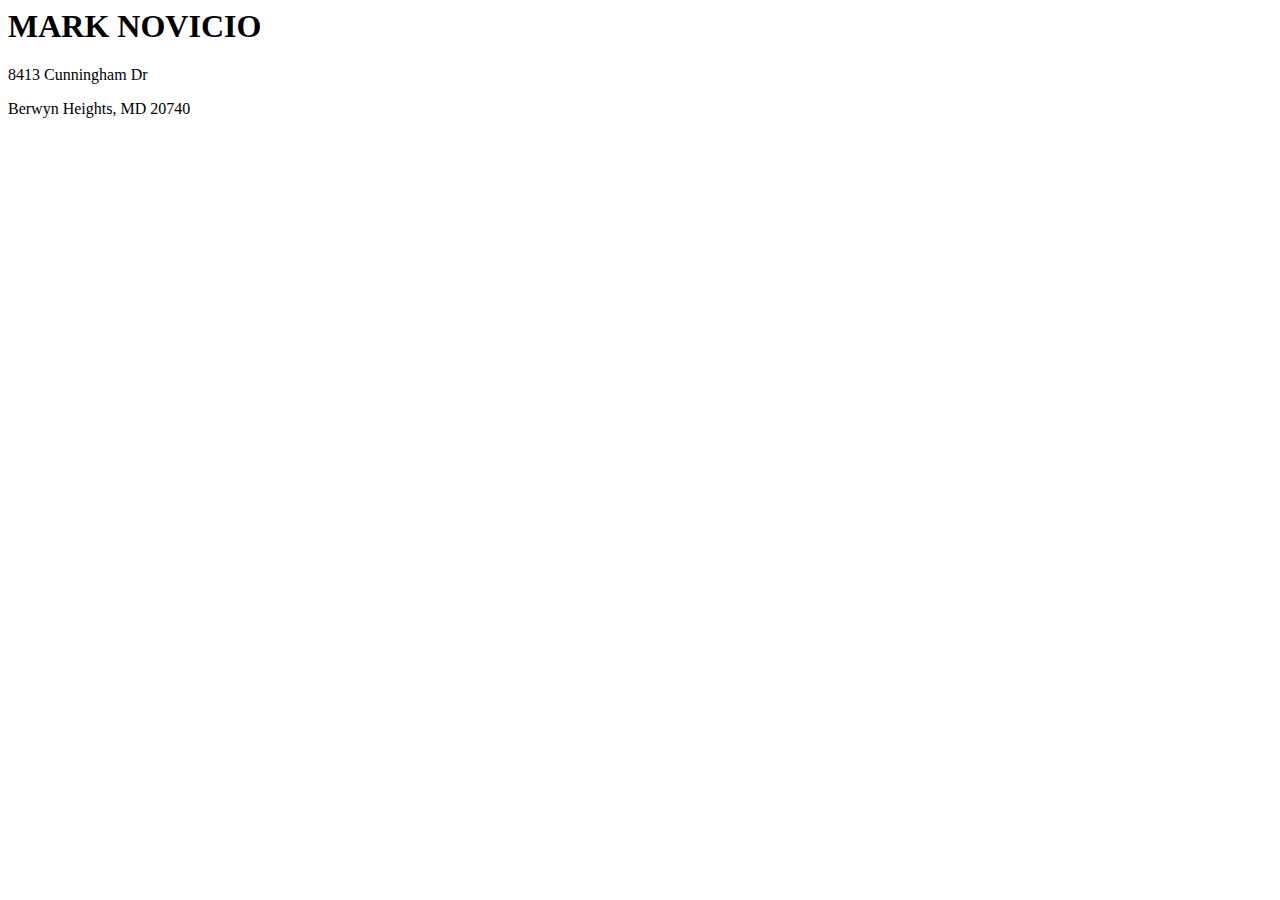
==== Resume.html @ ad8c90c0 "Added new Resume.html file" ====
<!DOCTYPE <!DOCTYPE html>
<html>
  <head>
    <meta charset="utf-8" />
    <meta http-equiv="X-UA-Compatible" content="IE=edge" />
    <title>Mark Novicio Resume</title>
    <meta name="viewport" content="width=device-width, initial-scale=1" />
    <link rel="stylesheet" type="text/css" media="screen" href="main.css" />
    <script src="main.js"></script>
  </head>
  <body>
    <header class="name-address">
      <h1>MARK NOVICIO<br /></h1>
      <p>8413 Cunningham Dr<br /></p>
      <p>Berwyn Heights, MD 20740<br /></p>
    </header>
  </body>
</html>
---- main.css ----
@import url(https://fonts.googleapis.com/css?family=Source+Sans+Pro:400, 900);

.image-container {
  background-color: rgb(99, 99, 99);
  justify-content: center;
  align-items: center;
  display: flex;
}
.header-image {
  max-height: 150px;
  width: 100%;
  position: block;
}

.header-title {
  font-size: 20px;
  text-align: center;
  font-family: "Pacifico", cursive;
  position: absolute;
  color: white;
}

.overlay {
  width: 100%;
  height: 150px;
  background: black;
  opacity: 0.5;
  position: absolute;
}

.navagation-bar {
  width: 100%;
  background: rgb(214, 211, 211);
  display: block;
}

nav ul {
  margin: 0;
  padding: 0;
  list-style: none;
}

nav li {
  display: inline-block;
  margin: 20px 50px;
  padding-top: 20px;

  position: relative;
}

nav a {
  color: rgb(119, 119, 119);
  text-decoration: none;
  text-transform: uppercase;
  font-weight: 300;
}

nav a:hover {
  color: black;
}

nav a::before {
  content: "";
  display: block;
  height: 5px;
  width: 100%;
  background-color: #444;

  position: absolute;
  top: 0;
  width: 0%;
}

nav a:hover::before {
  width: 100%;
}
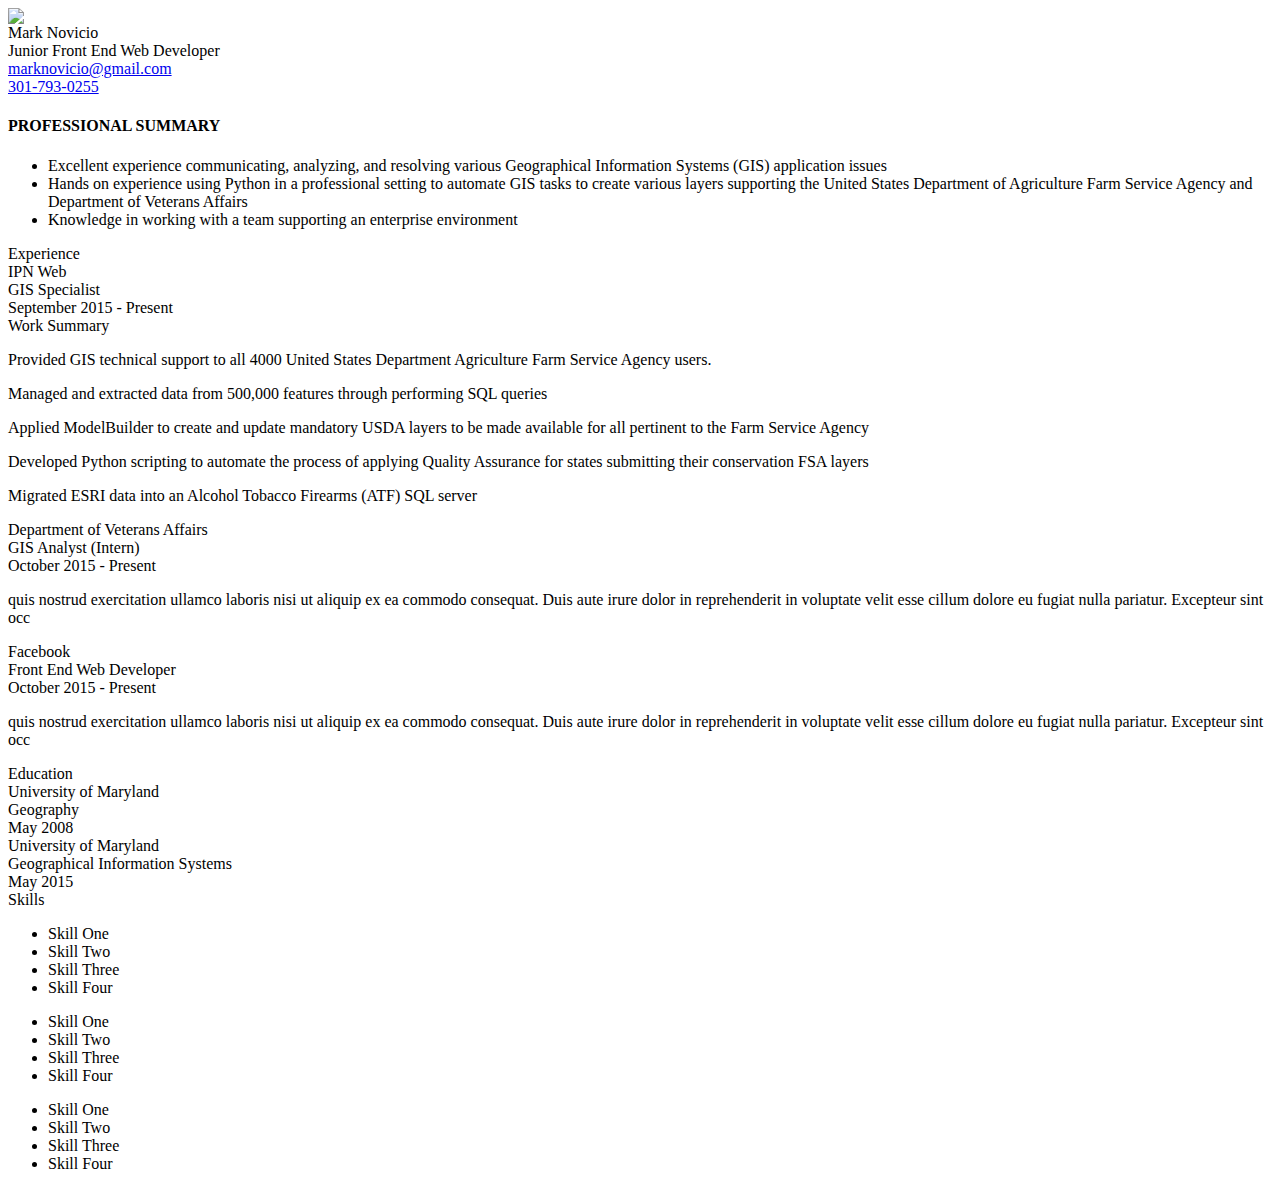
==== commit a1ae386f: "added resume" ====
--- a/Resume.html
+++ b/Resume.html
@@ -1,18 +1,161 @@
 <!DOCTYPE <!DOCTYPE html>
-<html>
-  <head>
-    <meta charset="utf-8" />
-    <meta http-equiv="X-UA-Compatible" content="IE=edge" />
-    <title>Mark Novicio Resume</title>
-    <meta name="viewport" content="width=device-width, initial-scale=1" />
-    <link rel="stylesheet" type="text/css" media="screen" href="main.css" />
-    <script src="main.js"></script>
-  </head>
-  <body>
-    <header class="name-address">
-      <h1>MARK NOVICIO<br /></h1>
-      <p>8413 Cunningham Dr<br /></p>
-      <p>Berwyn Heights, MD 20740<br /></p>
-    </header>
-  </body>
-</html>
+<html lang="en">
+
+<head>
+  <meta charset="utf-8" />
+  <meta http-equiv="X-UA-Compatible" content="IE=edge" />
+  <title>Mark Novicio Resume</title>
+  <meta name="viewport" content="width=device-width, initial-scale=1" />
+  <link href="https://fonts.googleapis.com/
+    css?family=Source+Sans+Pro:300,400,600" rel="stylesheet" />
+  <link rel="stylesheet" type="text/css" media="screen" href="resume.css" />
+  <script src="https://unpkg.com/ionicons@4.5.5/dist/ionicons.js"></script>
+</head>
+
+<body>
+  <div class="container">
+    <section>
+      <div>
+        <div><img src="Oregon_Trail.jpg" class=resume-image></div>
+      </div>
+      <div>
+        <div class="my-name">Mark Novicio</div>
+        <div class="my-title">Junior Front End Web Developer</div>
+        <div class="links">
+          <div class="link-item">
+            <ion-icon name="mail"></ion-icon>
+            <a href="mailto:email@email.com">marknovicio@gmail.com</a>
+          </div>
+          <div class="link-item">
+            <ion-icon name="call"></ion-icon>
+            <a href="tel:301-793-0255">301-793-0255</a>
+          </div>
+        </div>
+        <h4>PROFESSIONAL SUMMARY</h4>
+        <ul>
+          <li>Excellent experience communicating, analyzing, and resolving various
+            Geographical Information Systems (GIS) application issues</li>
+          <li>Hands on experience using Python in a professional setting to automate GIS tasks to create various layers
+            supporting the United States Department of Agriculture Farm Service Agency and Department of Veterans
+            Affairs</li>
+          <li>Knowledge in working with a team supporting an enterprise environment </li>
+        </ul>
+
+      </div>
+    </section>
+    <section>
+      <div class="section-title">Experience</div>
+      <div>
+        <div class="job">
+          <div class="job-title-container">
+            <div>
+              <div class="job-company">IPN Web</div>
+              <div class="job-title">GIS Specialist</div>
+            </div>
+            <div>
+              September 2015 - Present
+            </div>
+          </div> <!-- end job-title-container-->
+          <div class="job-summary">Work Summary</div>
+          <p>Provided GIS technical support to all 4000 United States Department Agriculture Farm Service Agency users.
+          </p>
+          <p>Managed and extracted data from 500,000 features through performing SQL queries </p>
+          <p>Applied ModelBuilder to create and update mandatory USDA
+            layers to be made available for all pertinent to the Farm Service Agency </p>
+          <p>Developed Python scripting to automate the process of applying Quality
+            Assurance for states submitting their conservation FSA layers </p>
+          <p>Migrated ESRI data into an Alcohol Tobacco Firearms (ATF) SQL server</p>
+        </div><!-- end job -->
+
+        <div class="job">
+          <div class="job-title-container">
+            <div>
+              <div class="job-company">Department of Veterans Affairs</div>
+              <div class="job-title">GIS Analyst (Intern)</div>
+            </div>
+            <div>
+              October 2015 - Present
+            </div>
+          </div> <!-- end job-title-container-->
+          <p>quis nostrud exercitation ullamco laboris nisi ut
+            aliquip ex ea commodo consequat. Duis aute irure dolor in
+            reprehenderit in voluptate velit esse cillum dolore eu fugiat nulla
+            pariatur. Excepteur sint occ
+          </p>
+        </div><!-- end job -->
+
+        <div class="job">
+          <div class="job-title-container">
+            <div>
+              <div class="job-company">Facebook</div>
+              <div class="job-title">Front End Web Developer</div>
+            </div>
+            <div>
+              October 2015 - Present
+            </div>
+          </div> <!-- end job-title-container-->
+          <p>quis nostrud exercitation ullamco laboris nisi ut
+            aliquip ex ea commodo consequat. Duis aute irure dolor in
+            reprehenderit in voluptate velit esse cillum dolore eu fugiat nulla
+            pariatur. Excepteur sint occ
+          </p>
+        </div><!-- end job -->
+      </div>
+    </section>
+    <section>
+      <div class="section-title">Education</div>
+      <div>
+        <div class="school">
+          <div class="school-title-container">
+            <div>
+              <div class="school-Name">University of Maryland</div>
+              <div class="major">Geography</div>
+            </div>
+            <div>
+              May 2008
+            </div>
+          </div> <!-- end school-title-container-->
+        </div><!-- end school -->
+
+        <div class="school">
+          <div class="school-title-container">
+            <div>
+              <div class="school-Name">University of Maryland</div>
+              <div class="major">Geographical Information Systems</div>
+            </div>
+            <div>
+              May 2015
+            </div>
+          </div> <!-- end school-title-container-->
+        </div><!-- end school -->
+      </div>
+    </section>
+    <section>
+      <div class="section-title">Skills</div>
+      <div>
+        <div class="skills-container">
+          <ul>
+            <li>Skill One</li>
+            <li>Skill Two</li>
+            <li>Skill Three</li>
+            <li>Skill Four</li>
+          </ul>
+
+          <ul>
+            <li>Skill One</li>
+            <li>Skill Two</li>
+            <li>Skill Three</li>
+            <li>Skill Four</li>
+          </ul>
+
+          <ul>
+            <li>Skill One</li>
+            <li>Skill Two</li>
+            <li>Skill Three</li>
+            <li>Skill Four</li>
+          </ul>
+        </div><!-- end skills-container -->
+    </section>
+
+
+  </div>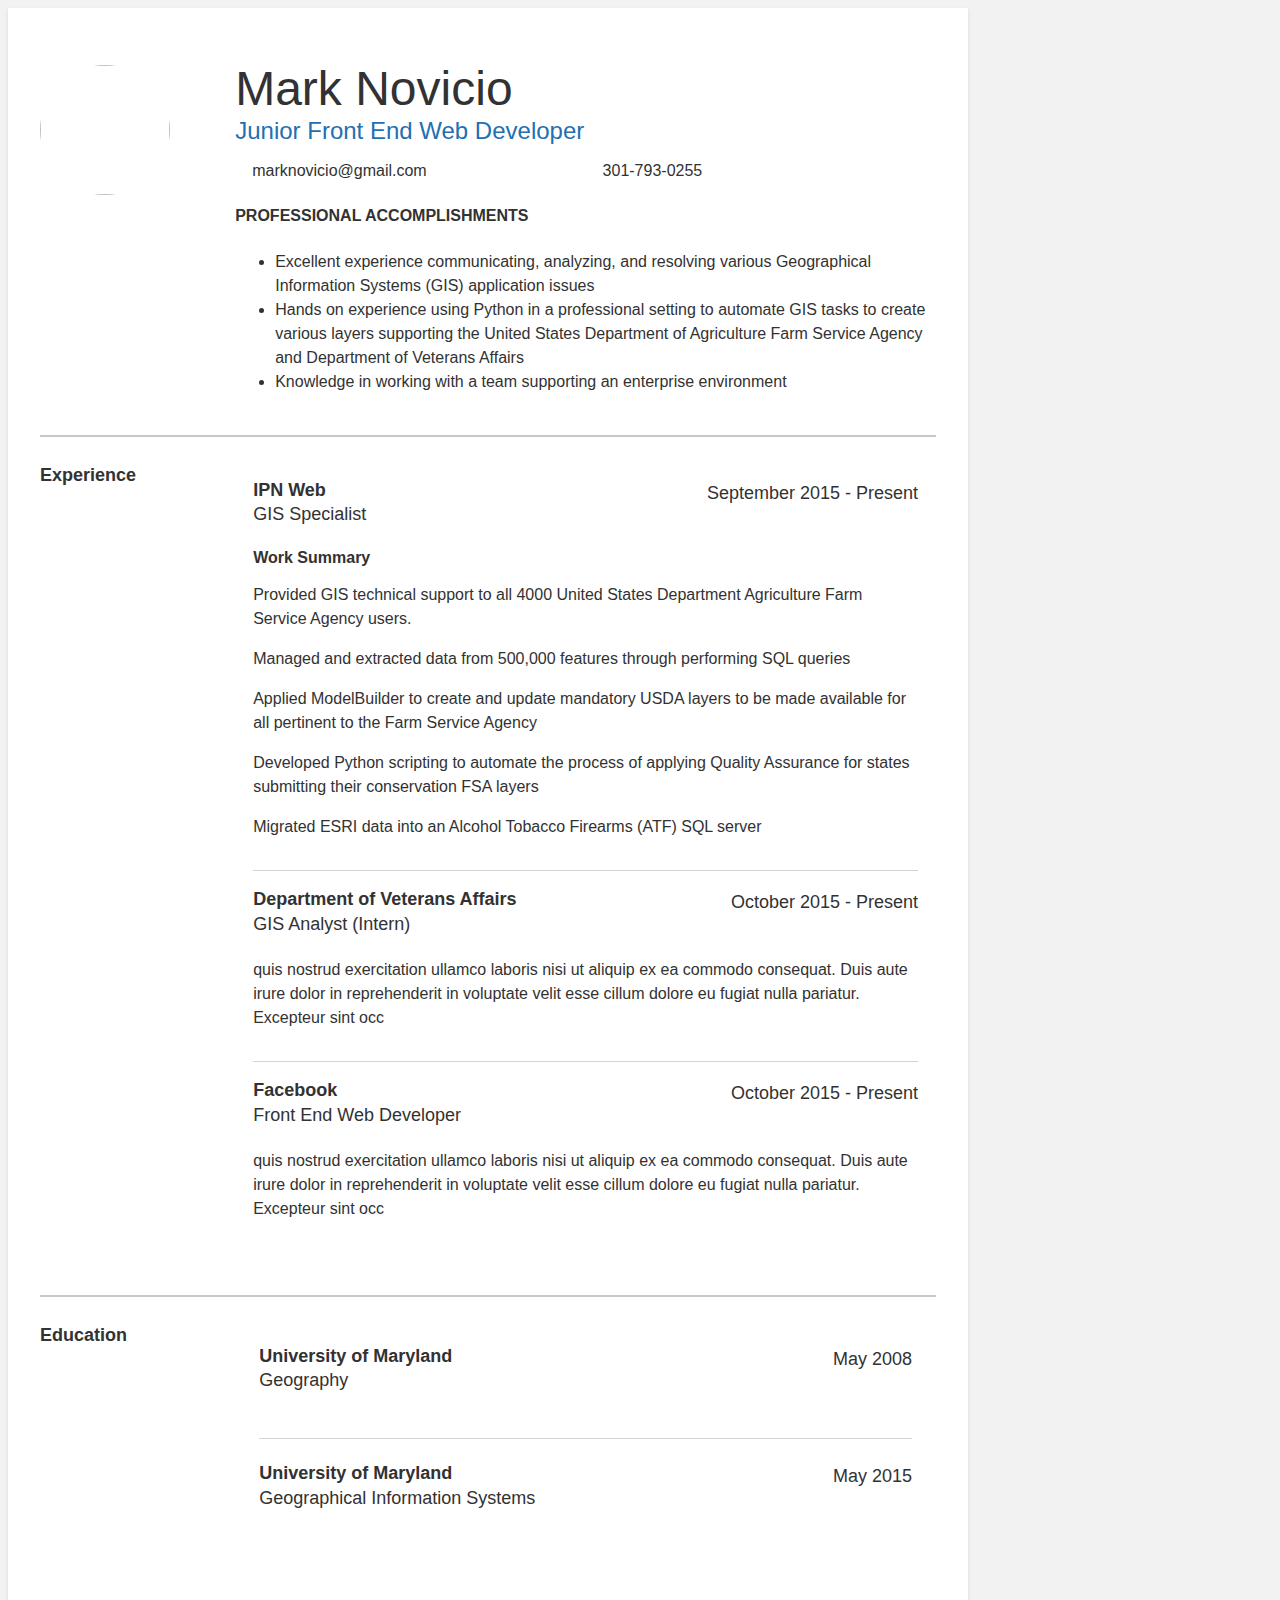
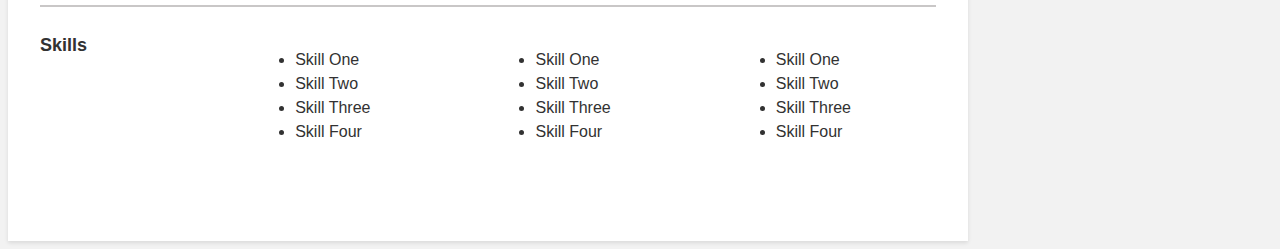
==== commit a2d8efc6: "updated resume" ====
--- a/Resume.html
+++ b/Resume.html
@@ -31,7 +31,7 @@
             <a href="tel:301-793-0255">301-793-0255</a>
           </div>
         </div>
-        <h4>PROFESSIONAL SUMMARY</h4>
+        <h4>PROFESSIONAL ACCOMPLISHMENTS</h4>
         <ul>
           <li>Excellent experience communicating, analyzing, and resolving various
             Geographical Information Systems (GIS) application issues</li>
--- a/resume.css
+++ b/resume.css
@@ -0,0 +1,161 @@
+html {
+  box-sizing: border-box;
+}
+
+*,
+*:before,
+*:after {
+  box-sizing: inherit;
+}
+
+body {
+  font-family: "Source Sans Pro", sans-serif;
+  line-height: 1.5;
+  background: #f2f2f2;
+  color: #323232;
+}
+
+img {
+  max-width: 100%;
+  border-radius: 110px;
+}
+
+a {
+  color: #323232;
+  text-decoration: none;
+}
+
+a:hover {
+  text-decoration: underline;
+}
+
+.links {
+  display: flex;
+  align-items: center;
+  justify-content: space-around;
+
+}
+
+ion-icon {
+
+  color: blue; /*other places uses the CSS property fill why does color work??*/
+  border: 1px solid white;
+  border-radius: 50%;
+  height: 14px;
+  width: 17px;
+}
+
+
+
+.container {
+  max-width: 960px;
+  margin: 40px, auto;
+  padding: 32px;
+  background: white;
+  box-shadow: 0 2px 4px rgba(0, 0, 0, 0.1);
+}
+
+section {
+  display: grid;
+  grid-template-columns: 1fr 4fr;
+  grid-gap: 20px;
+  padding: 25px 0;
+  border-bottom: 2px solid #c9c7c7;
+}
+
+section:last-child {
+  border-bottom: none;
+}
+.section-title {
+  font-weight: bold;
+  font-size: 18px;
+}
+
+img.resume-image {
+  width: 130px;
+}
+
+.my-name {
+  font-size: 48px;
+  line-height: 1;
+}
+
+.my-title {
+  font-size: 24px;
+  font-weight: 300;
+  color: #236fb2;
+}
+
+.links {
+  display: flex;
+  margin: 10px 0 20px 0;
+}
+
+.link-item {
+  display: flex;
+  align-items: center;
+  flex: 1;
+}
+.link-item svg {
+  margin-right: 6px;
+}
+
+.job {
+  padding-bottom: 15px;
+  margin: 18px;
+  border-bottom: 1px solid lightgray;
+}
+
+.job:last-child {
+  border-bottom: none;
+}
+
+.job-title-container {
+  display: flex;
+  justify-content: space-between;
+  margin-bottom: 20px;
+  font-size: 18px;
+}
+
+.job-company {
+  font-weight: bold;
+  line-height: 1.2;
+}
+
+.school {
+  padding-bottom: 24px;
+  margin: 24px;
+  border-bottom: 1px solid lightgray;
+}
+
+.job-summary {
+  font-weight: bold;
+  line-height: 1.2;
+}
+.school:last-child {
+  border-bottom: none;
+}
+
+.school-title-container {
+  display: flex;
+  justify-content: space-between;
+  margin-bottom: 20px;
+  font-size: 18px;
+}
+
+.school-name {
+  font-weight: bold;
+  line-height: 1.2;
+}
+
+.skills-container {
+  display: grid;
+  grid-template-columns: 1fr 1fr 1fr;
+  grid-gap: 20px;
+  margin-bottom: 24px;
+}
+
+.skills-container ul {
+  margin-left: 20px;
+  list-style-type: disc;
+}
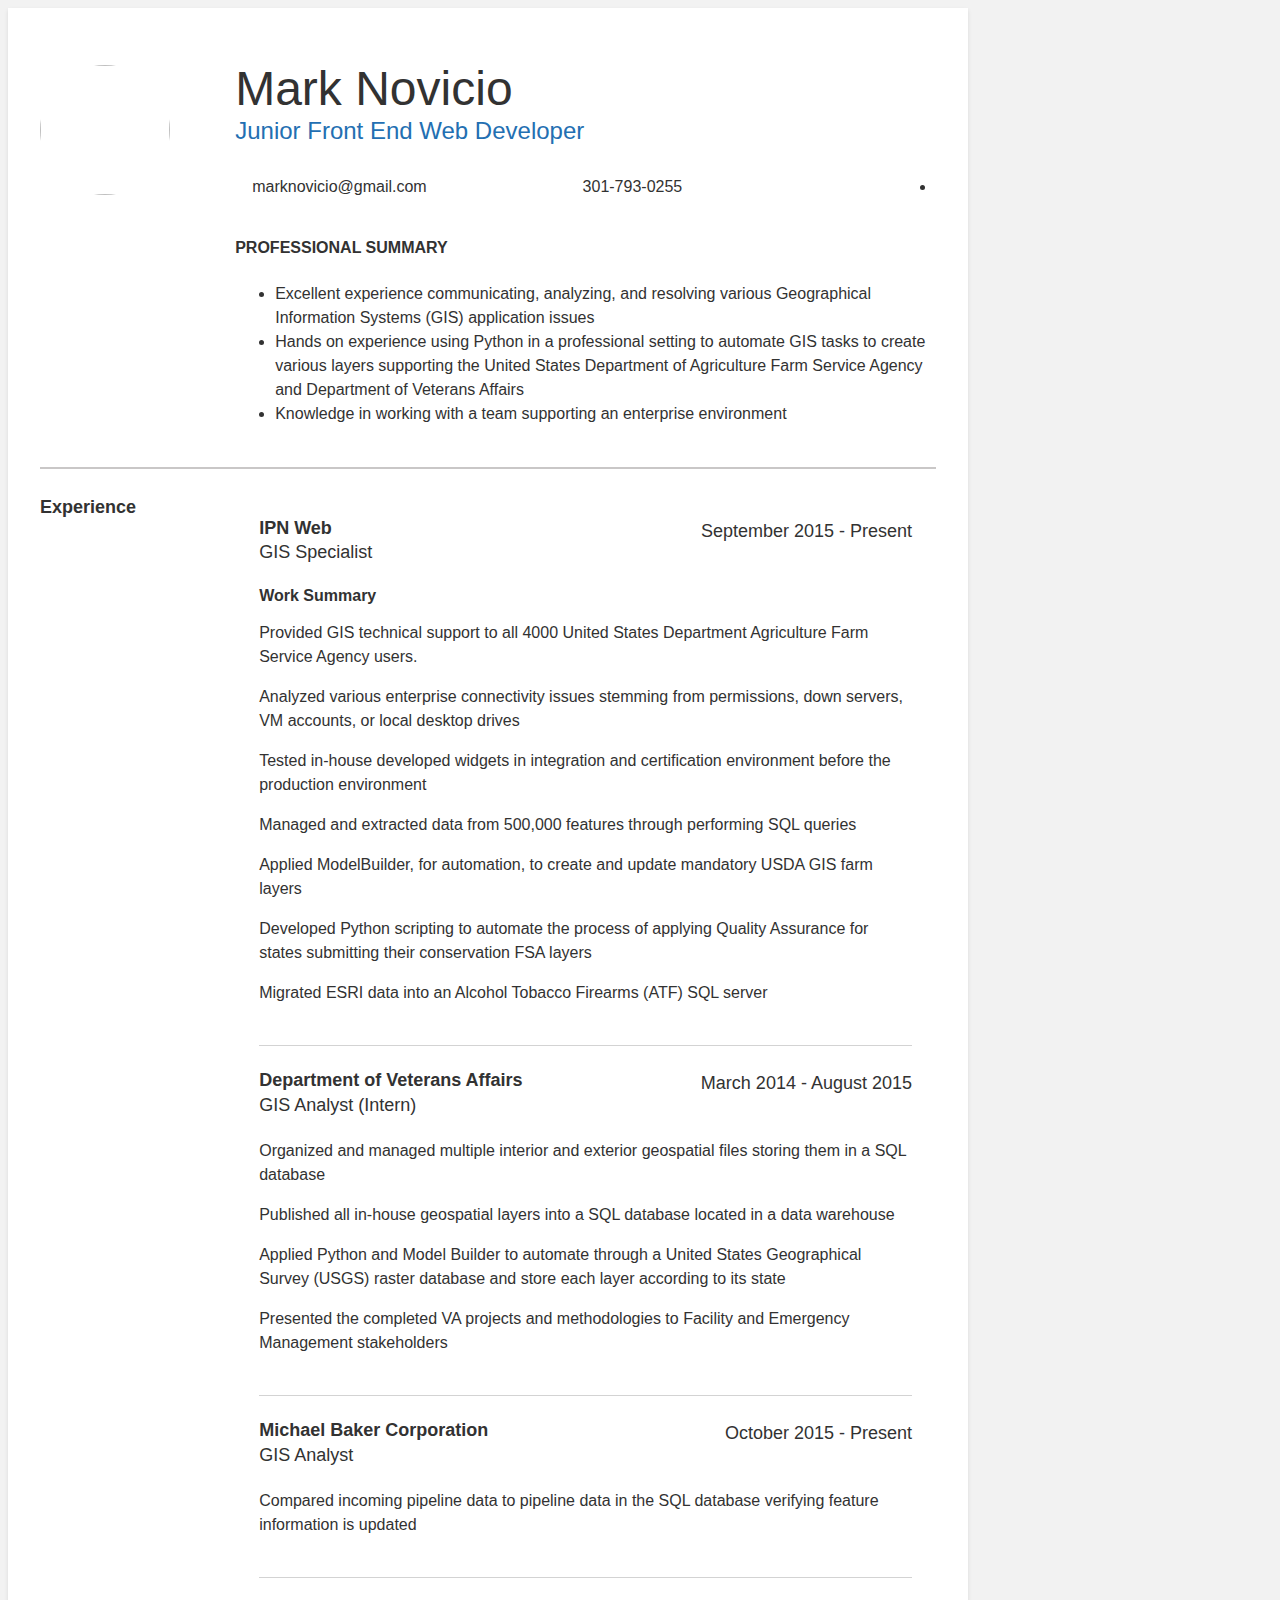
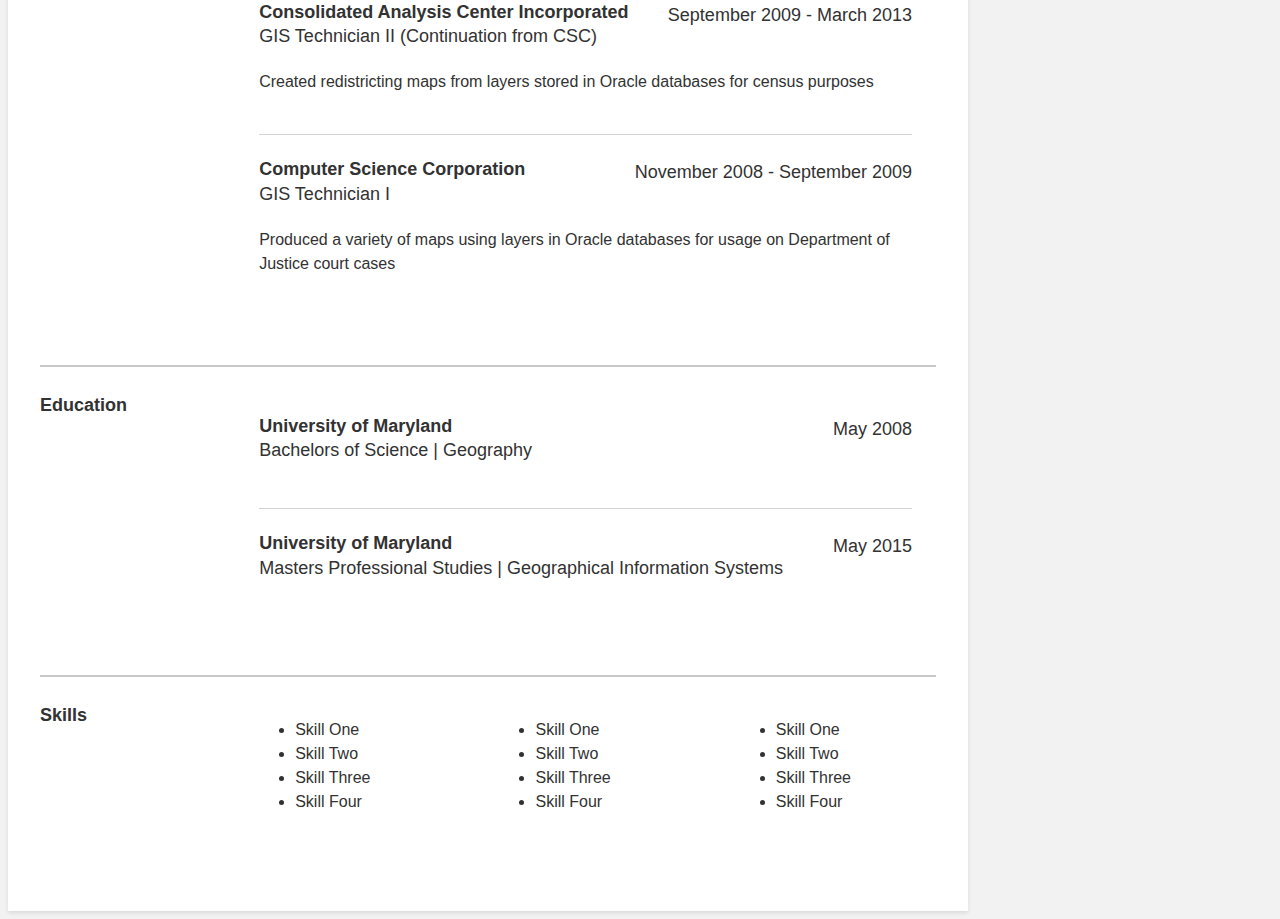
==== commit 57b10d25: "updated weblinks" ====
--- a/Resume.html
+++ b/Resume.html
@@ -30,8 +30,13 @@
             <ion-icon name="call"></ion-icon>
             <a href="tel:301-793-0255">301-793-0255</a>
           </div>
+          <ul>
+            <li>
+              <a></a>
+            </li>
+          </ul>
         </div>
-        <h4>PROFESSIONAL ACCOMPLISHMENTS</h4>
+        <h4>PROFESSIONAL SUMMARY</h4>
         <ul>
           <li>Excellent experience communicating, analyzing, and resolving various
             Geographical Information Systems (GIS) application issues</li>
@@ -59,9 +64,13 @@
           <div class="job-summary">Work Summary</div>
           <p>Provided GIS technical support to all 4000 United States Department Agriculture Farm Service Agency users.
           </p>
+          <p>Analyzed various enterprise connectivity issues stemming from permissions, 
+            down servers, VM accounts, or local desktop drives 
+          </p>
+          <p>Tested in-house developed widgets in integration and certification environment before the production environment</p>
           <p>Managed and extracted data from 500,000 features through performing SQL queries </p>
-          <p>Applied ModelBuilder to create and update mandatory USDA
-            layers to be made available for all pertinent to the Farm Service Agency </p>
+          <p>Applied ModelBuilder, for automation, to create and update mandatory USDA GIS farm
+            layers </p>
           <p>Developed Python scripting to automate the process of applying Quality
             Assurance for states submitting their conservation FSA layers </p>
           <p>Migrated ESRI data into an Alcohol Tobacco Firearms (ATF) SQL server</p>
@@ -74,34 +83,59 @@
               <div class="job-title">GIS Analyst (Intern)</div>
             </div>
             <div>
-              October 2015 - Present
+              March 2014 - August 2015
             </div>
           </div> <!-- end job-title-container-->
-          <p>quis nostrud exercitation ullamco laboris nisi ut
-            aliquip ex ea commodo consequat. Duis aute irure dolor in
-            reprehenderit in voluptate velit esse cillum dolore eu fugiat nulla
-            pariatur. Excepteur sint occ
+          <p>Organized and managed multiple interior and exterior geospatial files storing them in a SQL database 
           </p>
+          <p>Published all in-house geospatial layers into a SQL database located in a data warehouse</p>
+          <p>Applied Python and Model Builder to automate through a United States Geographical Survey (USGS) raster database and store each layer according to its state </p>
+        <p>Presented the completed VA projects and methodologies to Facility and Emergency Management stakeholders</p>
+        
         </div><!-- end job -->
 
         <div class="job">
           <div class="job-title-container">
             <div>
-              <div class="job-company">Facebook</div>
-              <div class="job-title">Front End Web Developer</div>
+              <div class="job-company">Michael Baker Corporation</div>
+              <div class="job-title">GIS Analyst</div>
             </div>
             <div>
               October 2015 - Present
             </div>
           </div> <!-- end job-title-container-->
-          <p>quis nostrud exercitation ullamco laboris nisi ut
-            aliquip ex ea commodo consequat. Duis aute irure dolor in
-            reprehenderit in voluptate velit esse cillum dolore eu fugiat nulla
-            pariatur. Excepteur sint occ
+          <p>Compared incoming pipeline data to pipeline data in the SQL database verifying feature information is updated 
+          </p>
+        </div><!-- end job -->
+        <div class="job">
+          <div class="job-title-container">
+            <div>
+              <div class="job-company">Consolidated Analysis Center Incorporated </div>
+              <div class="job-title">GIS Technician II (Continuation from CSC)</div>
+            </div>
+            <div>
+              September 2009 - March 2013 
+            </div>
+          </div> <!-- end job-title-container-->
+          <p>Created redistricting maps from layers stored in Oracle databases for census purposes
+          </p>
+        </div><!-- end job -->
+        <div class="job">
+          <div class="job-title-container">
+            <div>
+              <div class="job-company">Computer Science Corporation  </div>
+              <div class="job-title">GIS Technician I</div>
+            </div>
+            <div>
+              November 2008 - September 2009 
+            </div>
+          </div> <!-- end job-title-container-->
+          <p>Produced a variety of maps using layers in Oracle databases for usage on Department of Justice court cases  
           </p>
         </div><!-- end job -->
       </div>
     </section>
+
     <section>
       <div class="section-title">Education</div>
       <div>
@@ -109,7 +143,7 @@
           <div class="school-title-container">
             <div>
               <div class="school-Name">University of Maryland</div>
-              <div class="major">Geography</div>
+              <div class="major">Bachelors of Science | Geography</div>
             </div>
             <div>
               May 2008
@@ -121,7 +155,8 @@
           <div class="school-title-container">
             <div>
               <div class="school-Name">University of Maryland</div>
-              <div class="major">Geographical Information Systems</div>
+              <div class="major">Masters Professional Studies | Geographical Information Systems </div>
+            
             </div>
             <div>
               May 2015
--- a/resume.css
+++ b/resume.css
@@ -33,19 +33,15 @@
   display: flex;
   align-items: center;
   justify-content: space-around;
-
 }
 
 ion-icon {
-
   color: blue; /*other places uses the CSS property fill why does color work??*/
   border: 1px solid white;
   border-radius: 50%;
   height: 14px;
   width: 17px;
 }
-
-
 
 .container {
   max-width: 960px;
@@ -101,8 +97,8 @@
 }
 
 .job {
-  padding-bottom: 15px;
-  margin: 18px;
+  padding-bottom: 24px;
+  margin: 24px;
   border-bottom: 1px solid lightgray;
 }
 
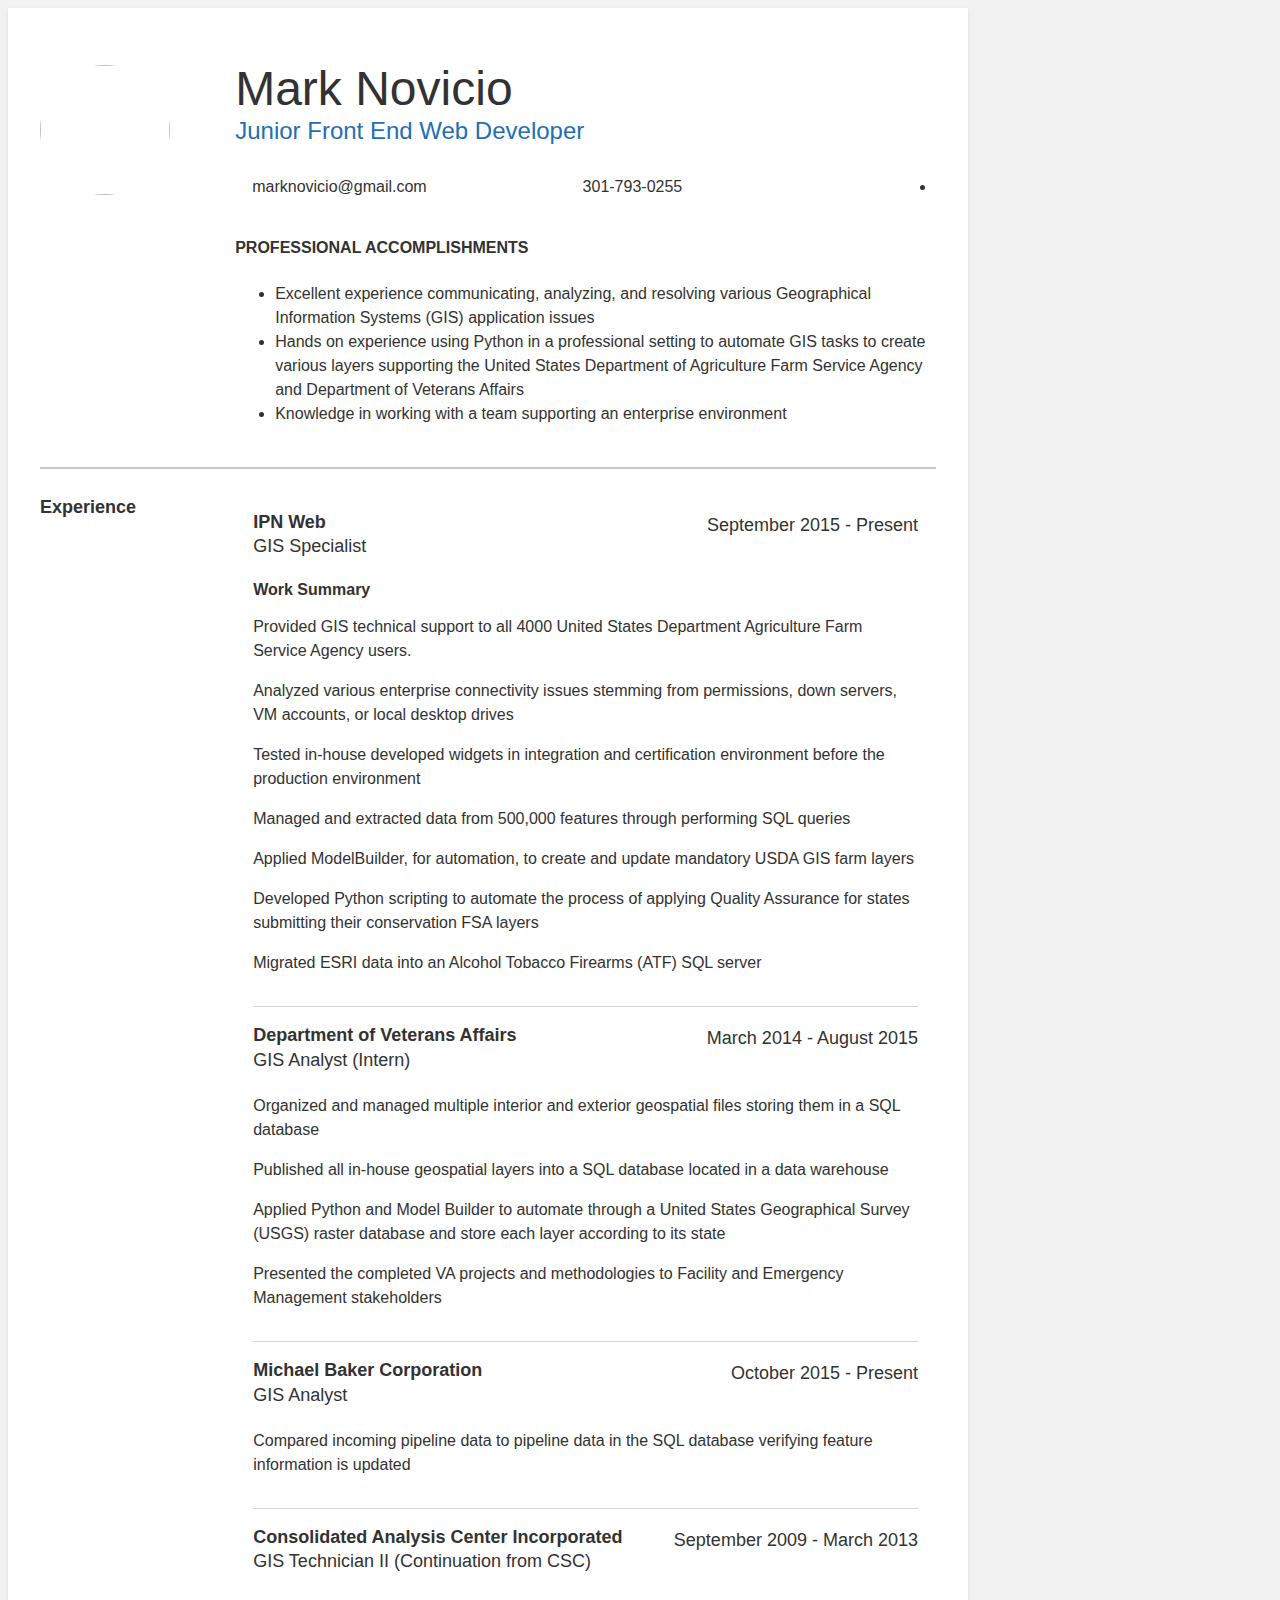
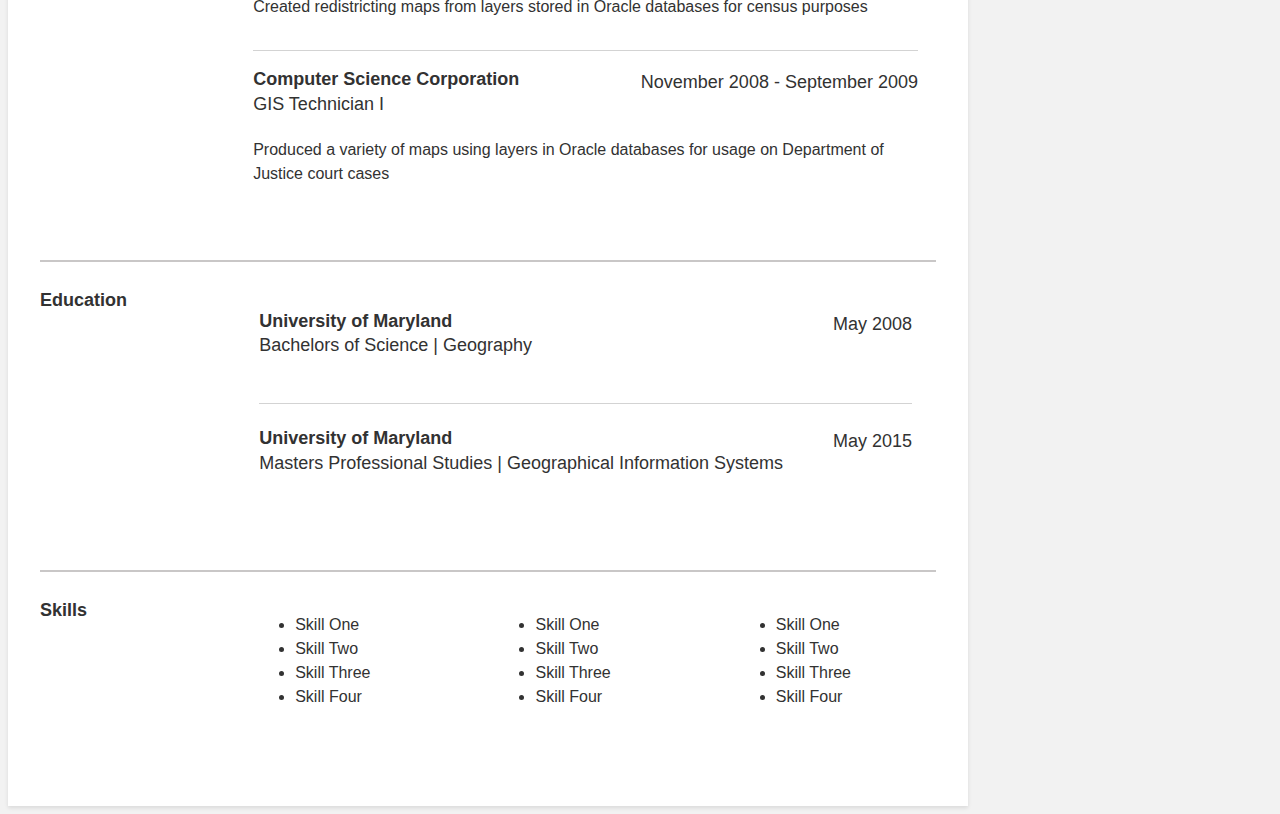
==== commit 8b2ff904: "updated changes" ====
--- a/Resume.html
+++ b/Resume.html
@@ -36,7 +36,7 @@
             </li>
           </ul>
         </div>
-        <h4>PROFESSIONAL SUMMARY</h4>
+        <h4>PROFESSIONAL ACCOMPLISHMENTS</h4>
         <ul>
           <li>Excellent experience communicating, analyzing, and resolving various
             Geographical Information Systems (GIS) application issues</li>
--- a/resume.css
+++ b/resume.css
@@ -97,8 +97,8 @@
 }
 
 .job {
-  padding-bottom: 24px;
-  margin: 24px;
+  padding-bottom: 15px;
+  margin: 18px;
   border-bottom: 1px solid lightgray;
 }
 
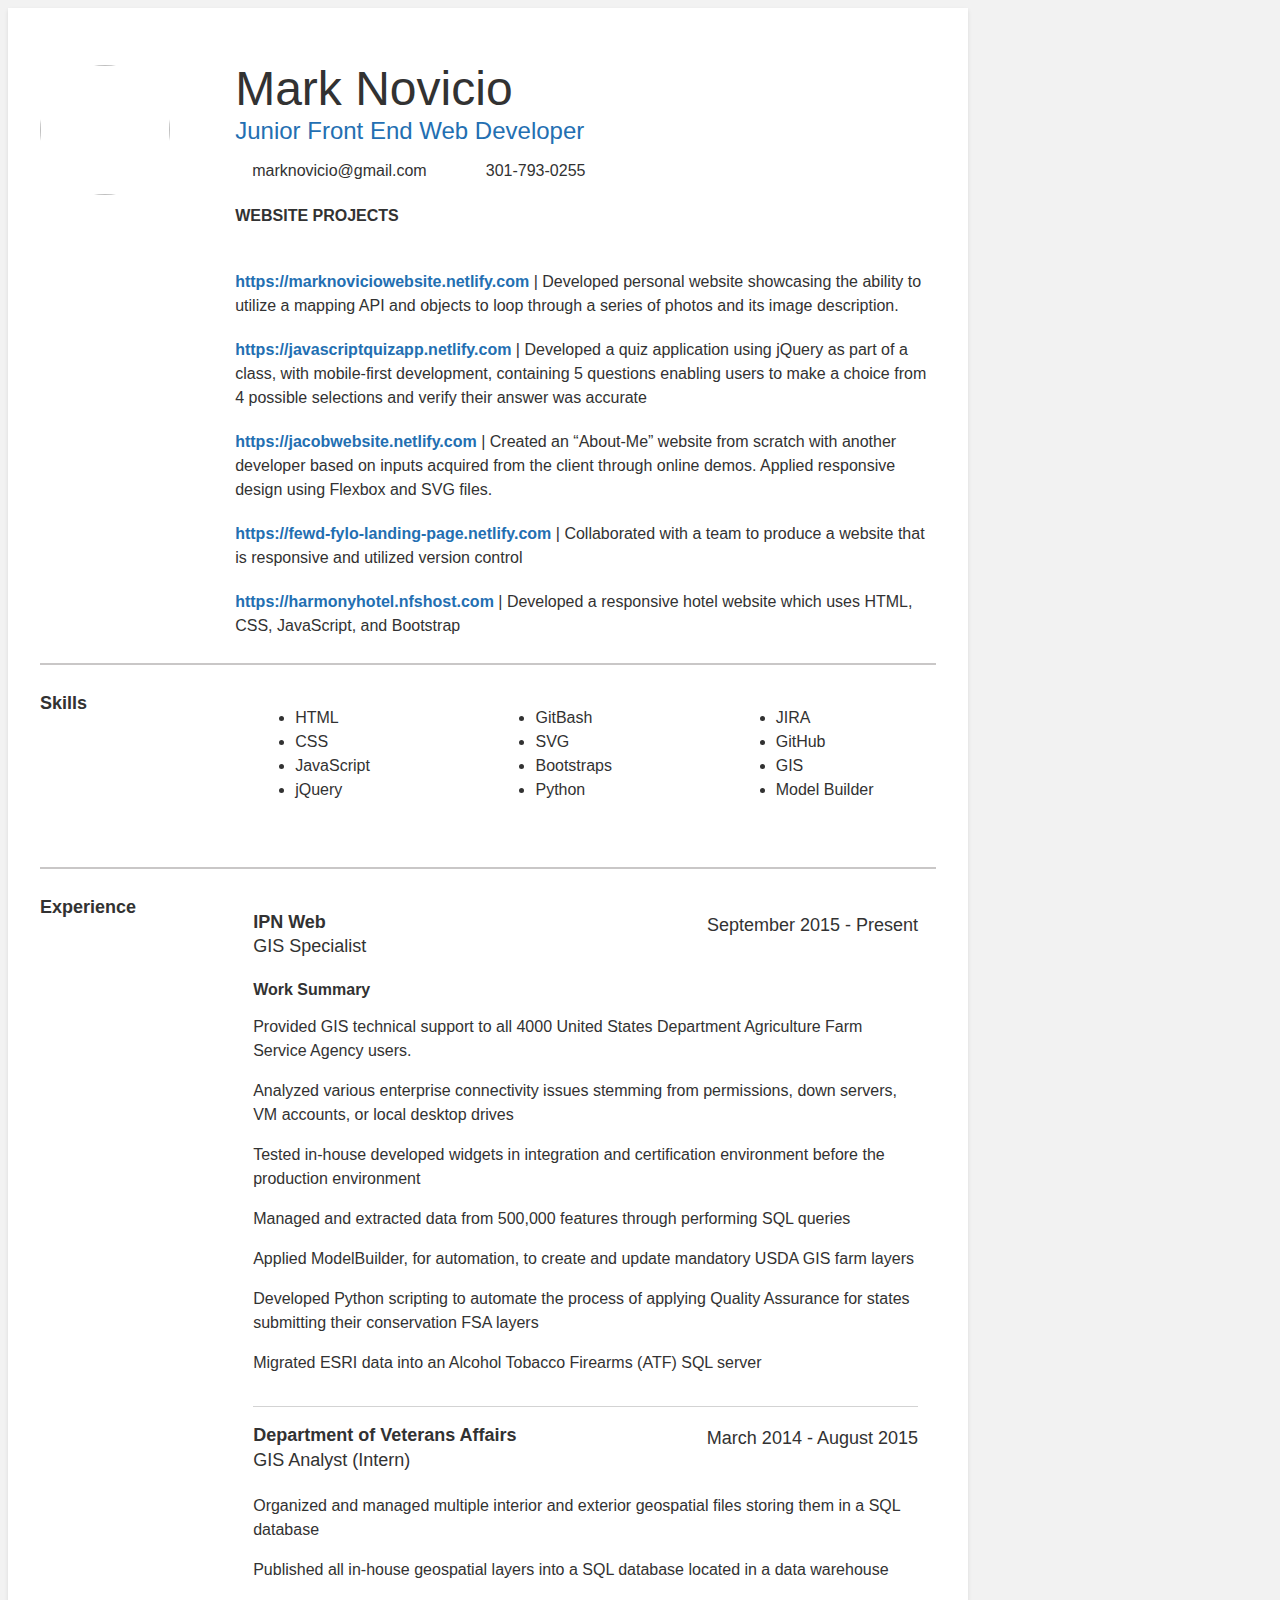
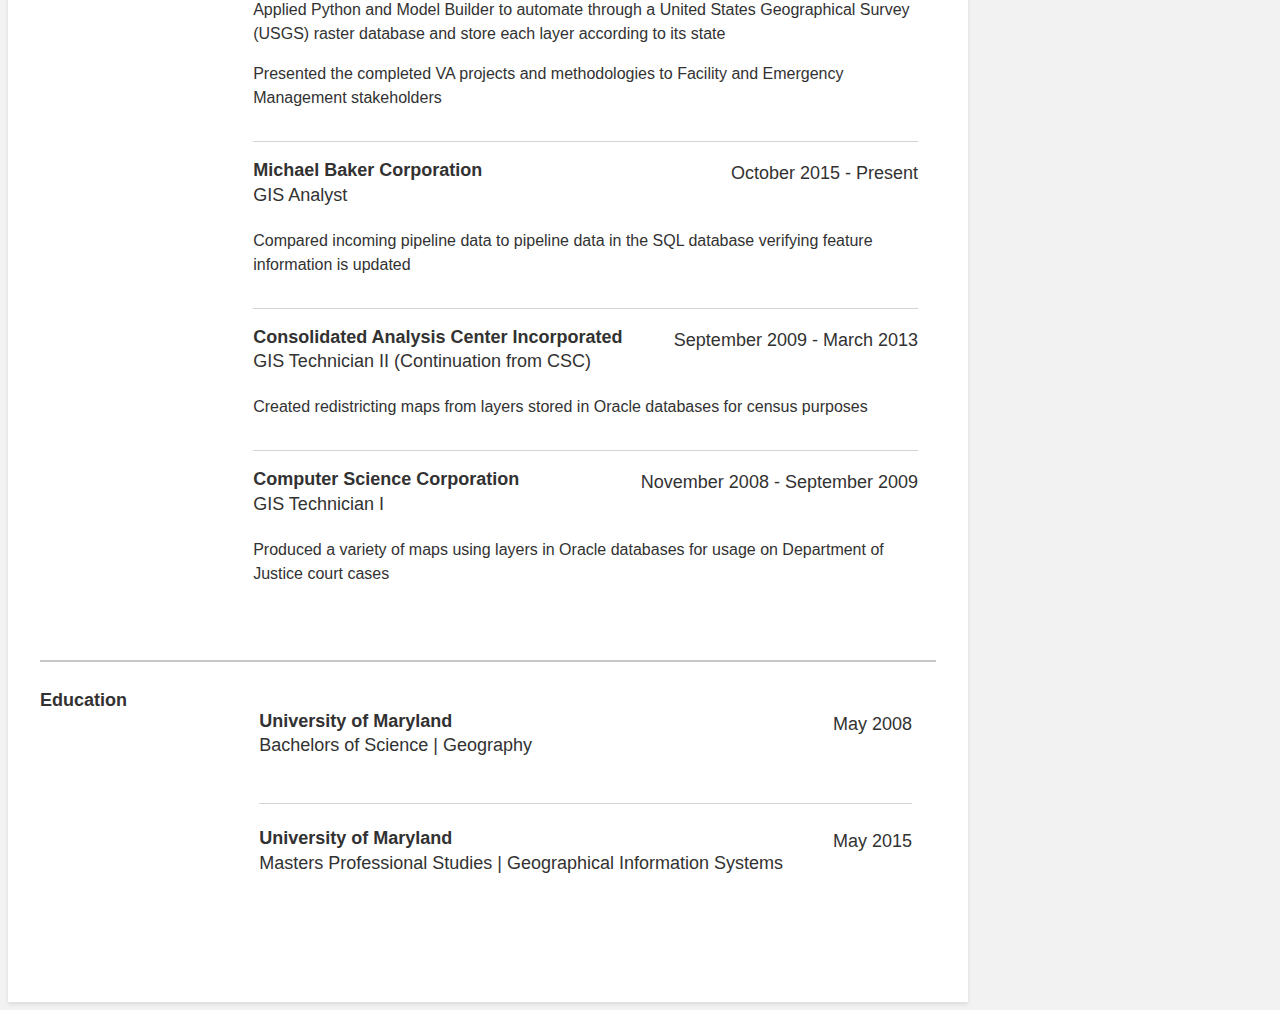
==== commit 4baa1f63: "updated resume" ====
--- a/Resume.html
+++ b/Resume.html
@@ -30,24 +30,65 @@
             <ion-icon name="call"></ion-icon>
             <a href="tel:301-793-0255">301-793-0255</a>
           </div>
+          <div class="link-item social-media">
+            
+            <a href="https://www.linkedin.com/in/mark-novicio-49189962/" target="none"><ion-icon name="logo-linkedin"></ion-icon></a> 
+          </ion-icon> 
+          <a href="https://github.com/MarkNovicio?tab=repositories " target="none"><ion-icon name="logo-github"></ion-icon></a>
+          </div>
+        </div>
+        <h4>WEBSITE PROJECTS</h4>
+        <div>
+          <div class="link-list"><a class="projects" href="https://marknoviciowebsite.netlify.com" >https://marknoviciowebsite.netlify.com </a>
+            | Developed personal website showcasing the ability to utilize a 
+            mapping API and objects to loop through a series of photos and its 
+            image description.</div>
+          </div>
+          <div class="link-list"><a class="projects" href="https://javascriptquizapp.netlify.com">https://javascriptquizapp.netlify.com </a>
+            | Developed a quiz application using jQuery as part of a class, 
+            with mobile-first development, containing 5 questions enabling users to make a choice 
+            from 4 possible selections and verify their answer was accurate</div>
+         
+          <div class="link-list"><a class="projects" href="https://jacobwebsite.netlify.com "> https://jacobwebsite.netlify.com</a>
+            | Created an “About-Me” website from scratch with another developer based on inputs 
+            acquired from the client through online demos. 
+            Applied responsive design using Flexbox and SVG files.  
+          </div>
+          <div class="link-list"><a class="projects" href="https://fewd-fylo-landing-page.netlify.com ">https://fewd-fylo-landing-page.netlify.com </a>|
+            Collaborated with a team to produce a website that is responsive and utilized version control
+          </div>
+          
+            <div class="link-list"><a class="projects" href="https://harmonyhotel.nfshost.com  ">https://harmonyhotel.nfshost.com  </a>
+           | Developed a responsive hotel website which uses HTML, CSS, JavaScript, and Bootstrap </div>
+      </div>
+    </section>
+    <section>
+      <div class="section-title">Skills</div>
+      <div>
+        <div class="skills-container">
           <ul>
-            <li>
-              <a></a>
-            </li>
+            <li>HTML</li>
+            <li>CSS</li>
+            <li>JavaScript</li>
+            <li>jQuery</li>
           </ul>
-        </div>
-        <h4>PROFESSIONAL ACCOMPLISHMENTS</h4>
-        <ul>
-          <li>Excellent experience communicating, analyzing, and resolving various
-            Geographical Information Systems (GIS) application issues</li>
-          <li>Hands on experience using Python in a professional setting to automate GIS tasks to create various layers
-            supporting the United States Department of Agriculture Farm Service Agency and Department of Veterans
-            Affairs</li>
-          <li>Knowledge in working with a team supporting an enterprise environment </li>
-        </ul>
-
-      </div>
-    </section>
+
+          <ul>
+            <li>GitBash</li>
+            <li>SVG</li>
+            <li>Bootstraps</li>
+            <li>Python</li>
+          </ul>
+
+          <ul>
+            <li>JIRA</li>
+            <li>GitHub</li>
+            <li>GIS</li>
+            <li>Model Builder</li>
+          </ul>
+        </div><!-- end skills-container -->
+    </section>
+
     <section>
       <div class="section-title">Experience</div>
       <div>
@@ -165,32 +206,6 @@
         </div><!-- end school -->
       </div>
     </section>
-    <section>
-      <div class="section-title">Skills</div>
-      <div>
-        <div class="skills-container">
-          <ul>
-            <li>Skill One</li>
-            <li>Skill Two</li>
-            <li>Skill Three</li>
-            <li>Skill Four</li>
-          </ul>
-
-          <ul>
-            <li>Skill One</li>
-            <li>Skill Two</li>
-            <li>Skill Three</li>
-            <li>Skill Four</li>
-          </ul>
-
-          <ul>
-            <li>Skill One</li>
-            <li>Skill Two</li>
-            <li>Skill Three</li>
-            <li>Skill Four</li>
-          </ul>
-        </div><!-- end skills-container -->
-    </section>
 
 
   </div>--- a/resume.css
+++ b/resume.css
@@ -35,12 +35,23 @@
   justify-content: space-around;
 }
 
+.link-list {
+  list-style: none;
+  padding-top: 20px;
+}
+.projects {
+  display: inline;
+  clear: none;
+  color: #236fb2;
+  font-weight: bold;
+}
 ion-icon {
   color: blue; /*other places uses the CSS property fill why does color work??*/
   border: 1px solid white;
   border-radius: 50%;
   height: 14px;
   width: 17px;
+  padding-right: 10px;
 }
 
 .container {
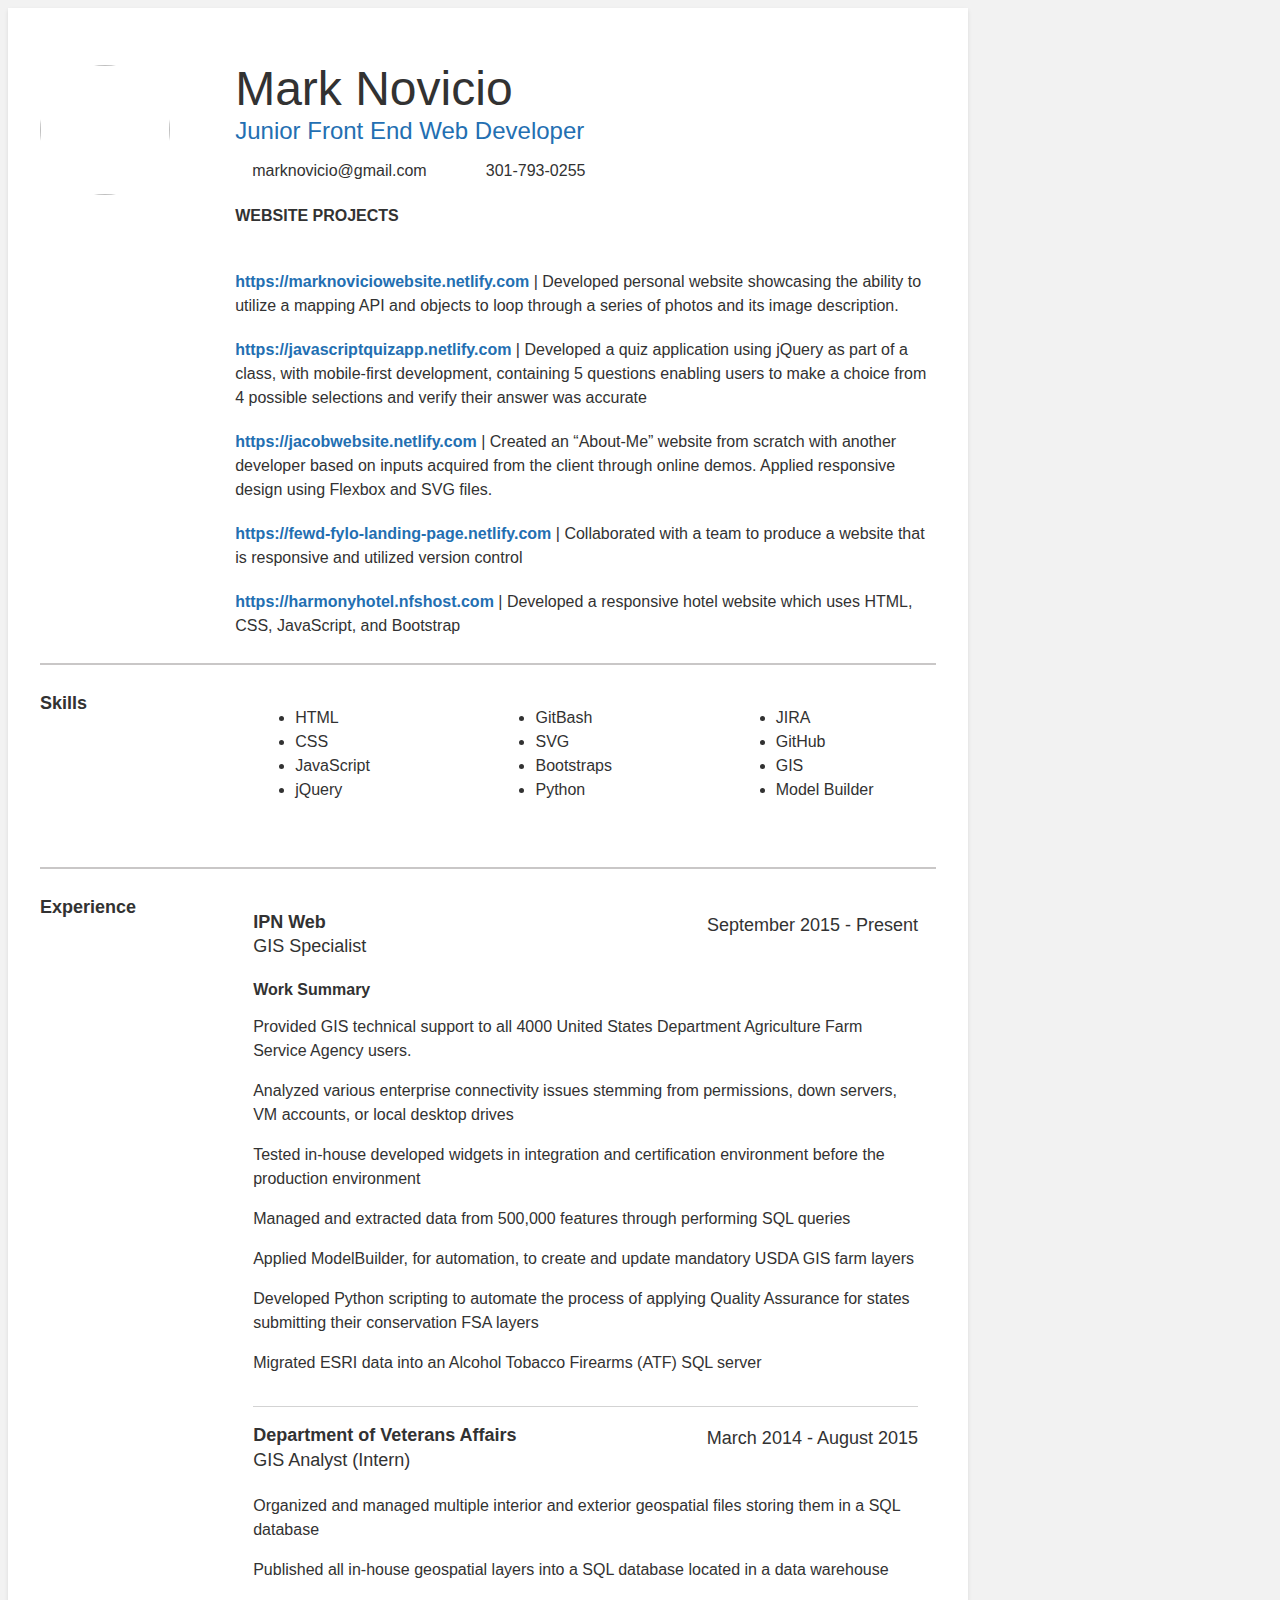
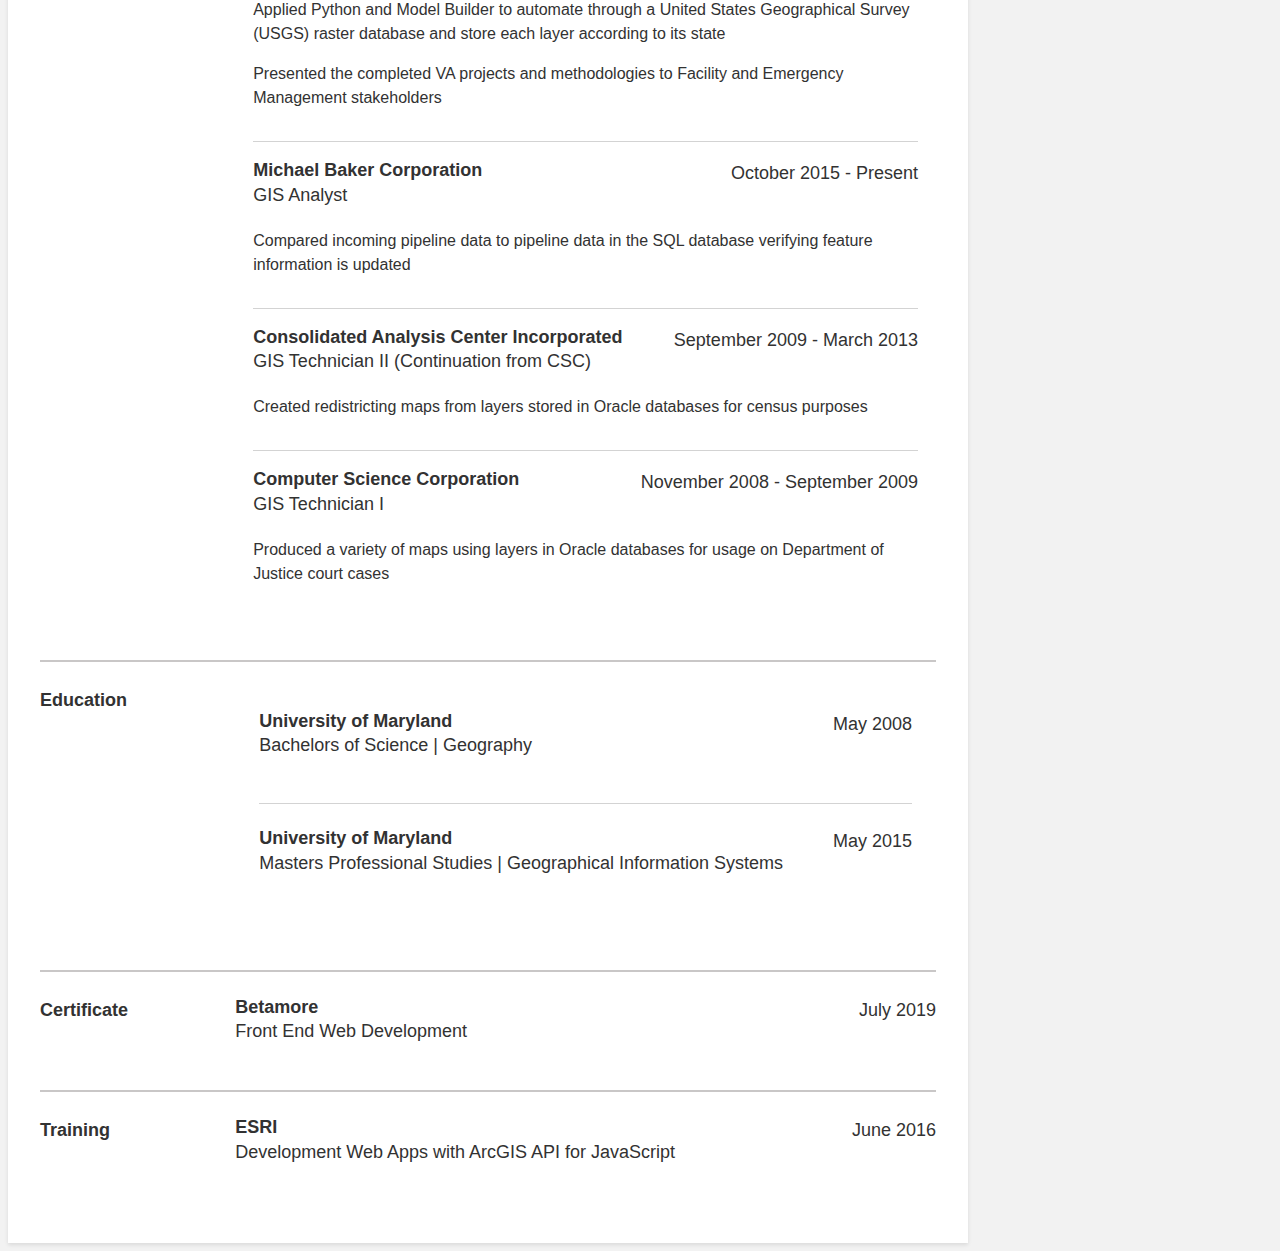
==== commit 6cb05ef6: "updated resume" ====
--- a/Resume.html
+++ b/Resume.html
@@ -23,7 +23,8 @@
         <div class="my-title">Junior Front End Web Developer</div>
         <div class="links">
           <div class="link-item">
-            <ion-icon name="mail"></ion-icon>
+            <ion-icon name="mail" size="medium"></ion-icon>
+            
             <a href="mailto:email@email.com">marknovicio@gmail.com</a>
           </div>
           <div class="link-item">
@@ -33,7 +34,7 @@
           <div class="link-item social-media">
             
             <a href="https://www.linkedin.com/in/mark-novicio-49189962/" target="none"><ion-icon name="logo-linkedin"></ion-icon></a> 
-          </ion-icon> 
+          
           <a href="https://github.com/MarkNovicio?tab=repositories " target="none"><ion-icon name="logo-github"></ion-icon></a>
           </div>
         </div>
@@ -206,6 +207,34 @@
         </div><!-- end school -->
       </div>
     </section>
-
-
+    <section>
+      <div class="section-title">Certificate</div>
+      <div>
+        <div class="certificate">
+          <div class="certificate-title-container">
+            <div>
+              <div class="school-name">Betamore</div>
+              <div class="certificate-title">Front End Web Development</div>
+            </div>
+            <div>
+              July 2019
+            </div>
+          </div> <!--certificate-title-container-->
+        </div><!-- certificate -->
+      </div>
+    </section>
+    <section>
+      <div class="section-title">Training</div>
+        <div class="training">
+          <div class="training-title-container">
+            <div>
+              <div class="school-name">ESRI</div>
+              <div class="training-title">Development Web Apps with ArcGIS API for JavaScript</div>
+            </div>
+            <div>
+              June 2016
+            </div>
+          </div> <!--certificate-title-container-->
+        </div><!-- certificate -->
+    </section>
   </div>--- a/resume.css
+++ b/resume.css
@@ -143,7 +143,9 @@
   border-bottom: none;
 }
 
-.school-title-container {
+.school-title-container,
+.certificate-title-container,
+.training-title-container {
   display: flex;
   justify-content: space-between;
   margin-bottom: 20px;
